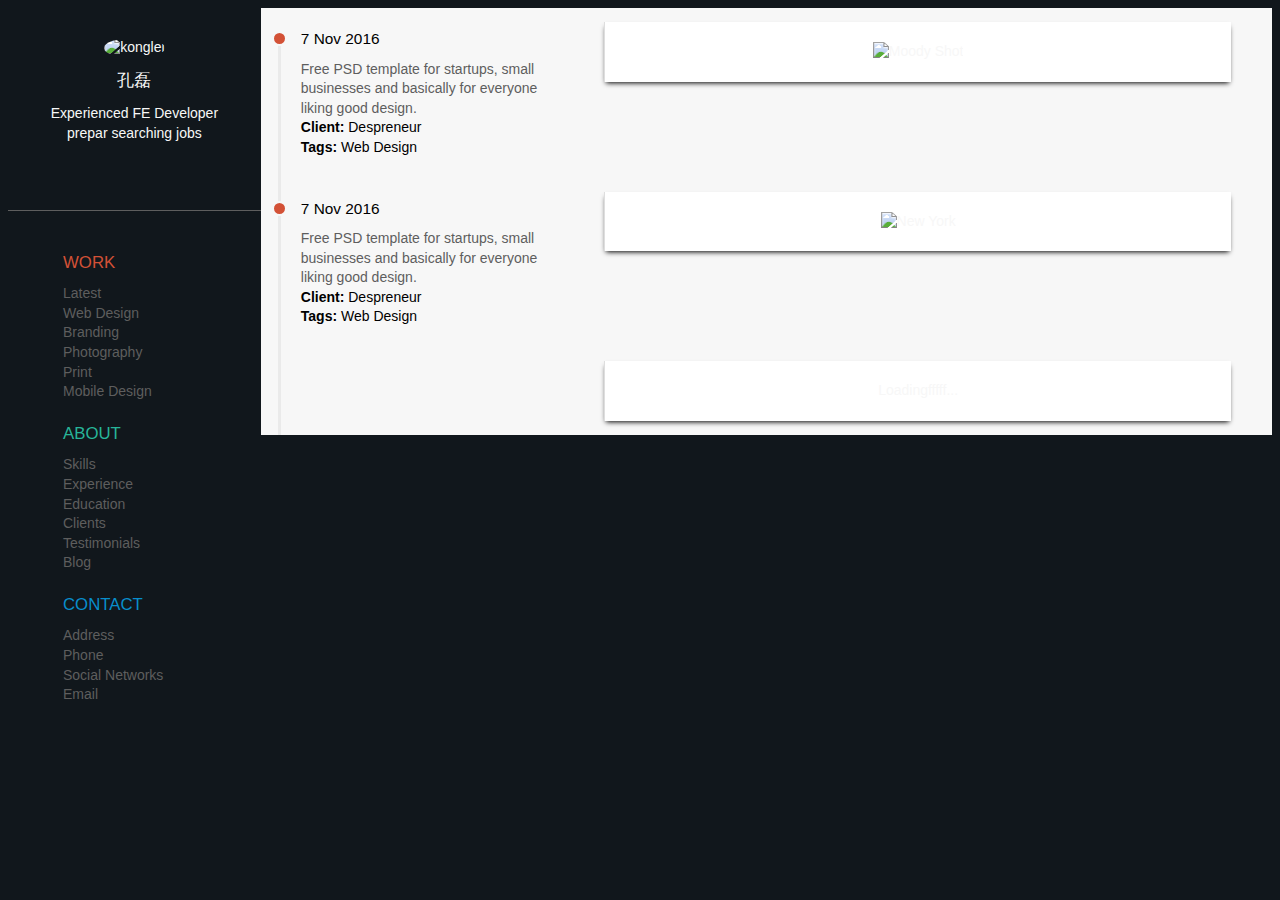
==== home.html @ 6f07eed7 "Update home.html" ====
<!DOCTYPE html>
<html>
<head>
	<meta charset="UTF-8" />
	<meta name="viewport" content="initial-scale=1.0" />
	<title>response page</title>
	<link rel="stylesheet" type="text/css" href="css/style.css">
	<script src="js/modernizr-custom.js"></script>
</head>
<body>
	<main class="wrap group">
		<aside class="sidebar">
			<div class="my-info">
				<img src="images/128.jpg" alt="konglei" class="portfolio-image" />
				<h1>孔磊</h1>
				<h2>Experienced FE Developer <br> prepar searching jobs</h2>
				<div class="social group">
					<a href="#" class="dribbble">linedln</a>
					<a href="#" class="twitter">twitter</a>
					<a href="#" class="facebook">facebook</a>
					<a href="#" class="googleplus">email</a>
				</div>
			</div>
			<div class="menus">
				<h3 class="work">work</h3>
				<ul>
					<li><a href="#" class="current-menu-item">Latest</a></li>
					<li><a href="#">Web Design</a></li>
    				<li><a href="#">Branding</a></li>
    				<li><a href="#">Photography</a></li>
    				<li><a href="#">Print</a></li>
    				<li><a href="#">Mobile Design</a></li>
				</ul>

				<h3 class="about">About</h3>
				<ul>
				    <li><a href="#">Skills</a></li>
				    <li><a href="#">Experience</a></li>
				    <li><a href="#">Education</a></li>
				    <li><a href="#">Clients</a></li>
				    <li><a href="#">Testimonials</a></li>
				    <li><a href="#">Blog</a></li>
				</ul>
				 
				<h3 class="contact">Contact</h3>
				<ul>
				    <li><a href="#">Address</a></li>
				    <li><a href="#">Phone</a></li>
				    <li><a href="#">Social Networks</a></li>
				    <li><a href="#">Email</a></li>
				</ul>
			</div>
		</aside>
		<div class="content">

			<article class="portfolio-item group first">
			    <header class="portfolio-info">
			        <div class="date">7 Nov 2016</div>
			        <div class="description">
			            Free PSD template for startups, small businesses and basically for everyone liking good design.
			        </div>
			        <div class="meta">
			            <p><strong>Client:</strong> Despreneur</p>
			            <p><strong>Tags:</strong> Web Design</p>
			        </div>
			    </header>
			    <figure class="portfolio-image">
			        <img src="images/1.jpg" alt="Moody Shot">
			    </figure>
			</article>
			<article class="portfolio-item group">
			    <header class="portfolio-info">
			        <div class="date">7 Nov 2016</div>
			        <div class="description">
			            Free PSD template for startups, small businesses and basically for everyone liking good design.
			        </div>
			        <div class="meta">
			            <p><strong>Client:</strong> Despreneur</p>
			            <p><strong>Tags:</strong> Web Design</p>
			        </div>
			    </header>
			    <figure class="portfolio-image">
			        <img src="images/1.jpg" alt="New York">
			    </figure>
			</article>
			<article class="portfolio-item group loading-wrap">
			    <header class="portfolio-info">
			    </header>
			    <figure class="portfolio-image">
			    <div class="loading">
			        Loadingfffff...
			    </div>
			    </figure>
			</article>
		</div>
	</main>	
	<script src="js/jquery-2.2.3.js"></script>
	<script src="js/app.js"></script>
</body>
</html>
---- css/style.css ----
/* some defaults and variables for use throughout our sass file*/
@import url("fonts.css");
@import url("normalize.css");
.group:after {
  content: "";
  display: table;
  clear: both; }

* {
  position: relative;
  box-sizing: border-box; }

html, body, wrap {
  min-height: 100%; }

body {
  color: #f7f7f7;
  font-size: 14px;
  font-family: "Lato", sans-serif;
  line-height: 1.4;
  background: #11171c; }

.sidebar {
  width: 100%;
  height: 100%; }
  @media screen and (min-width: 760px) {
    .sidebar {
      float: left;
      width: 20%; } }

.my-info {
  text-align: center;
  padding: 30px 0;
  border-bottom: 1px solid #5e5e5e; }
  .my-info .portfolio-image {
    border-radius: 50%; }
  .my-info h1, .my-info h2 {
    font-weight: normal; }
  .my-info h1 {
    font-size: 120%; }
  .my-info h2 {
    font-size: 100%; }
  .my-info .social {
    width: 120px;
    margin: 0 auto; }
    .my-info .social a {
      float: left;
      width: 25px;
      height: 25px;
      margin: 0 2px;
      background: url(../images/social-sprite.jpg) no-repeat;
      text-indent: -9999px; }
      @media screen and (-webkit-min-device-pixel-ratio: 2), screen and (min-device-pixel-ratio: 2) {
        .my-info .social a {
          background: url(../images/social-sprite@2x.png) no-repeat;
          background-size: 101px 51px; } }
      .my-info .social a.dribble {
        background-position: 0px 0px; }
        .my-info .social a.dribble:hover {
          background-position: 0px -25px; }
      .my-info .social a.twitter {
        background-position: -25px 0px; }
        .my-info .social a.twitter:hover {
          background-position: -25px -25px; }
      .my-info .social a.facebook {
        background-position: -50px 0px; }
        .my-info .social a.facebook:hover {
          background-position: -50px -25px; }
      .my-info .social a.googleplus {
        background-position: -75px 0px; }
        .my-info .social a.googleplus:hover {
          background-position: -75px -25px; }

.menus {
  text-align: center; }
  @media screen and (min-width: 760px) {
    .menus {
      padding: 20px 30px; } }
  .menus h3 {
    text-transform: uppercase;
    font-size: 120%;
    font-weight: normal;
    padding-left: 25px;
    cursor: pointer;
    width: 20%;
    margin: 20px 110px 10px; }
    @media screen and (min-width: 360px) {
      .menus h3 {
        margin: 20px auto 20px; } }
    @media screen and (min-width: 760px) {
      .menus h3 {
        margin: 20px 0 10px 0; } }
    .menus h3:before {
      content: "";
      position: absolute;
      top: 0;
      left: 0;
      height: 18px;
      display: block;
      background: url(../images/nav-sprite.png) no-repeat; }
      @media screen and (-webkit-min-device-pixel-ratio: 2), screen and (min-device-pixel-ratio: 2) {
        .menus h3:before {
          background: url(../images/nav-sprite.png) no-repeat;
          background-size: 49px 18px; } }
    .menus h3.work {
      color: #d35136; }
      .menus h3.work:before {
        width: 15px;
        background-position: 0px 0px; }
    .menus h3.about {
      color: #27b599; }
      .menus h3.about:before {
        width: 17px;
        background-position: -15px 0px; }
    .menus h3.contact {
      color: #088ecc; }
      .menus h3.contact:before {
        width: 17px;
        background-position: -32px 0px; }
  .menus ul {
    list-style: none;
    padding: 0;
    display: none;
    margin: 0 135px 10px;
    text-align: left; }
    @media screen and (min-width: 760px) {
      .menus ul {
        margin: 0 0 0 25px;
        display: block;
        width: auto; } }
    .menus ul.open {
      display: inline-block;
      margin: 0 auto 10px 60px; }
      @media screen and (min-width: 760px) {
        .menus ul.open {
          margin: 0 0 0 25px;
          display: block;
          width: auto; } }
    .menus ul li a {
      color: #5e5e5e;
      text-decoration: none;
      transition: color 0.4s ease; }
      .menus ul li a:hover, .menus ul li acurrent-menu-item {
        color: #FFF;
        transition: color 0.4s ease; }

.content {
  width: 100%;
  min-height: 100%;
  background: #FFF; }
  @media screen and (min-width: 760px) {
    .content {
      float: left;
      width: 80%; } }
  .content .portfolio-item {
    background: #f7f7f7; }
    .content .portfolio-item:before {
      content: "";
      position: absolute;
      width: 3px;
      background: #eaeaea;
      top: 0px;
      left: 17px;
      bottom: 0px; }
    .content .portfolio-item.first:before {
      top: 30px; }
    .content .portfolio-item .portfolio-info {
      min-height: 100%;
      color: #5e5e5e;
      padding: 20px 20px 20px 40px;
      box-sizing: border-box; }
      @media screen and (min-width: 760px) {
        .content .portfolio-item .portfolio-info {
          float: left;
          width: 30%; } }
      .content .portfolio-item .portfolio-info .date {
        font-size: 110%;
        color: #000;
        margin-bottom: 10px; }
        .content .portfolio-item .portfolio-info .date:before {
          content: "";
          position: absolute;
          width: 11px;
          height: 11px;
          border-radius: 50%;
          border: 2px solid #f7f7f7;
          background: #d35136;
          left: -29px;
          top: 3px; }
      .content .portfolio-item .portfolio-info .meta {
        color: #000; }
        .content .portfolio-item .portfolio-info .meta p {
          margin: 0; }
    .content .portfolio-item .portfolio-image {
      padding: 20px;
      background: #FFF;
      border-left: 1px solid #dedede;
      text-align: center;
      box-shadow: 0px 3px 5px -2px black; }
      @media screen and (min-width: 760px) {
        .content .portfolio-item .portfolio-image {
          float: left;
          width: 62%; } }
      .content .portfolio-item .portfolio-image img {
        width: 100%;
        max-width: 610px;
        height: auto; }
      .content .portfolio-item .portfolio-image div.loading img {
        width: auto;
        height: auto; }

/*# sourceMappingURL=style.css.map */
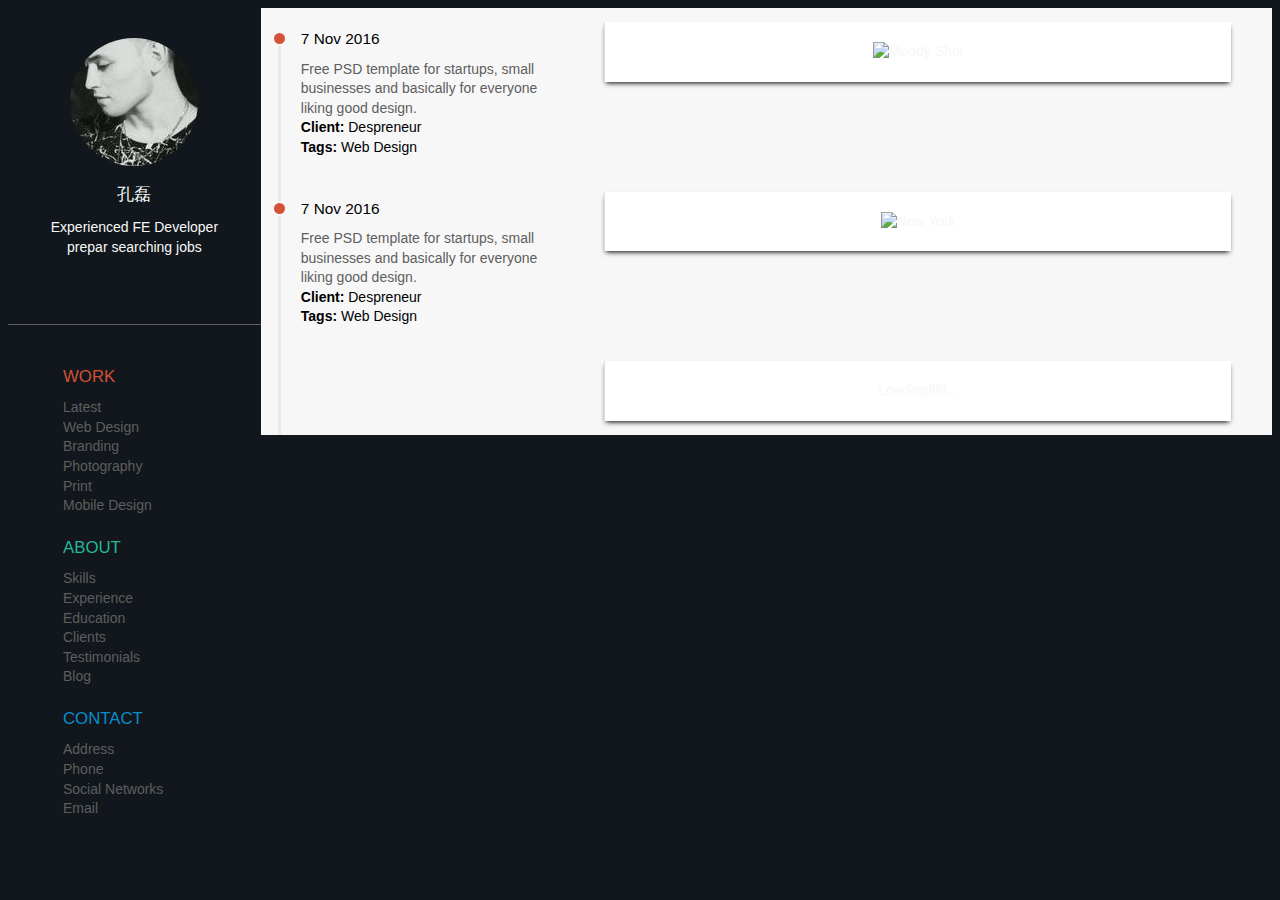
==== commit d0e5ce69: "Add files via upload" ====
--- a/home.html
+++ b/home.html
@@ -65,7 +65,7 @@
 			        </div>
 			    </header>
 			    <figure class="portfolio-image">
-			        <img src="images/1.jpg" alt="Moody Shot">
+			        <img src="images/2.jpg" alt="Moody Shot">
 			    </figure>
 			</article>
 			<article class="portfolio-item group">
@@ -97,4 +97,4 @@
 	<script src="js/jquery-2.2.3.js"></script>
 	<script src="js/app.js"></script>
 </body>
-</html>
+</html>